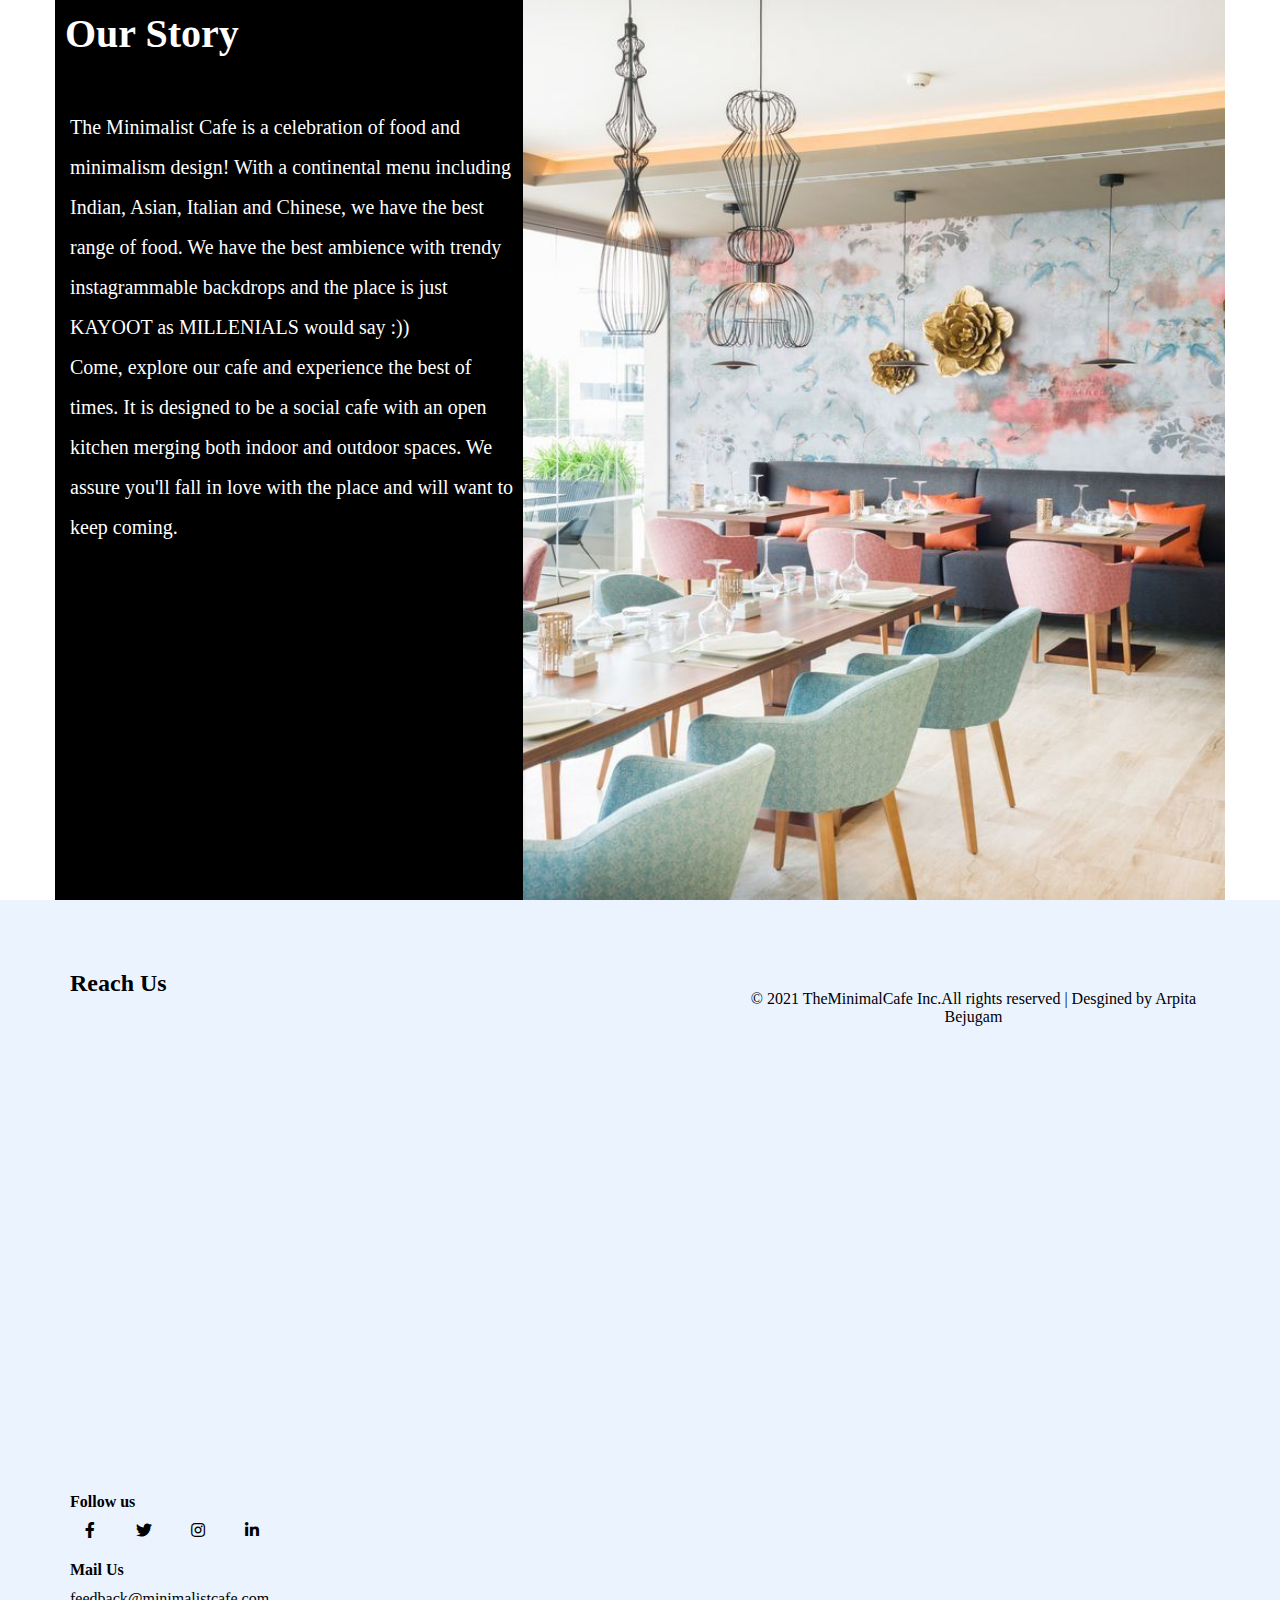
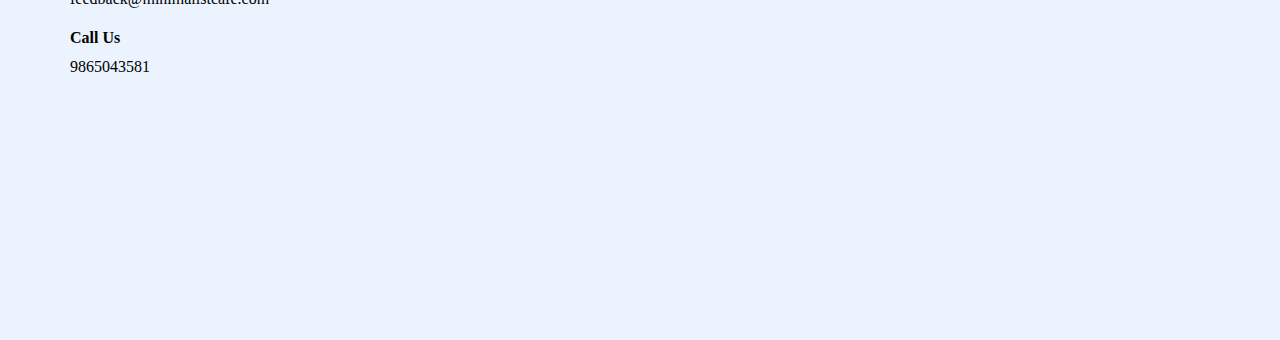
==== about.html @ 642dcc59 "first commit" ====
<!DOCTYPE html>
<html>
<head>
	<meta charset="utf-8"
	<meta name="viewport" content="width=device-width, initial-scale=1.0">
	<title>the minimalist cafe</title>
	<link rel="stylesheet" type="text/css" href="./about.css">
	<link rel="stylesheet" type="text/css" href="https://cdnjs.cloudflare.com/ajax/libs/font-awesome/5.15.1/css/all.min.css">
</head>
<body>
	<div class="container">
	<div class="about">
		<h1>Our Story</h1>
		<p>
		The Minimalist Cafe is a celebration of food and minimalism design! With a continental menu including Indian, Asian, Italian and Chinese, we have the best range of food. We have the best ambience with trendy instagrammable backdrops and the place is just KAYOOT as MILLENIALS would say :))<br>
		Come, explore our cafe and experience the best of times. It is designed to be a social cafe with an open kitchen merging both indoor and outdoor spaces. We assure you'll fall in love with the place and will want to keep coming. 
	    </p>
	</div>
	<div class="imgback">
		<img src="./cafe.jpg"/>
	</div>
</div>
<footer class="footer">
          <div class="container">
            <div class="row">
              <div class="footer-col">
                <h2>Reach Us</h2><br>
      <p>
        <iframe src="https://www.google.com/maps/embed?pb=!1m18!1m12!1m3!1d3615.2495757502447!2d121.52738031495839!3d25.02560298397632!2m3!1f0!2f0!3f0!3m2!1i1024!2i768!4f13.1!3m3!1m2!1s0x3442a985b94cb44f%3A0xec3aa5fdb4eaa278!2sMinimal%20Cafe!5e0!3m2!1sen!2sin!4v1616687553635!5m2!1sen!2sin" width="400" height="300" style="border:0;" allowfullscreen="" loading="lazy"></iframe>
      </p>

              </div>
              <div class="footer-col">
                <h4>Follow us</h4>
                <div class="social-links">
                  <a href="https://www.facebook.com/"><i class="fab fa-facebook-f"></i></a>
                  <a href="https://twitter.com/?lang=en-in"><i class="fab fa-twitter"></i></a>
                  <a href="https://www.instagram.com/"><i class="fab fa-instagram"></i></a>
                  <a href="https://www.linkedin.com/login?fromSignIn=true"><i class="fab fa-linkedin-in"></i></a><br>
                  <spam>Mail Us</spam><br>
                  <a href="mailto:feedback@minimalistcafe.com">feedback@minimalistcafe.com</a><br>
                  <spam>Call Us</spam><br>
                  <a href="tel:9390010925">9865043581</a>
                </div>
              </div>
            </div>
            <div class="footer-bottom">
            &copy; 2021 TheMinimalCafe Inc.All rights reserved | Desgined by Arpita Bejugam
          </div>
          </div>
        </footer>
</body>
</html>
---- about.css ----
*{
	padding: 0;
	margin: 0;
}
.container{
	height: 100vh;
	display: flex;
}
.about{
	width: 40%;
	box-sizing: border-box;
	padding: 10px;
    font-size: 20px;
    background-color: black;
    color:white;
}
.about p{
	margin-top: 50px;
	line-height: 40px;
	margin-left: 5px;
}
.imgback{
	width: 60%;	
}
.imgback img{
	width:100%;
	height: 100%;
}
.container{
  max-width:1170px;
  margin: auto;
}
.row{
  display: flex;
  flex-wrap: wrap;
}
.footer
{
  background-color: rgb(235,243,255);
  padding: 70px 0px;
}
.footer-col{
  width:50%;
  padding: 0 15px;
}
.footer-col .social-links a{
  display: inline-block;
  height: 40px;
  width: 40px;
  margin:0 10px 10px 0;
  text-align: center;
  line-height: 40px;
  border-radius: 50%;
  transition: all 0.5s ease;
  text-decoration: none;
  background-color: transparent;
}
.footer-col .social-links spam
{
  font-weight: bold;
}
.footer-col .social-links a
{
  color: black;
}
.footer-col .social-links a:hover
{
  background: none;
    color: #0082e6;
}
.footer .footer-bottom
{
  padding-top: 20px;
  text-align: center;
}
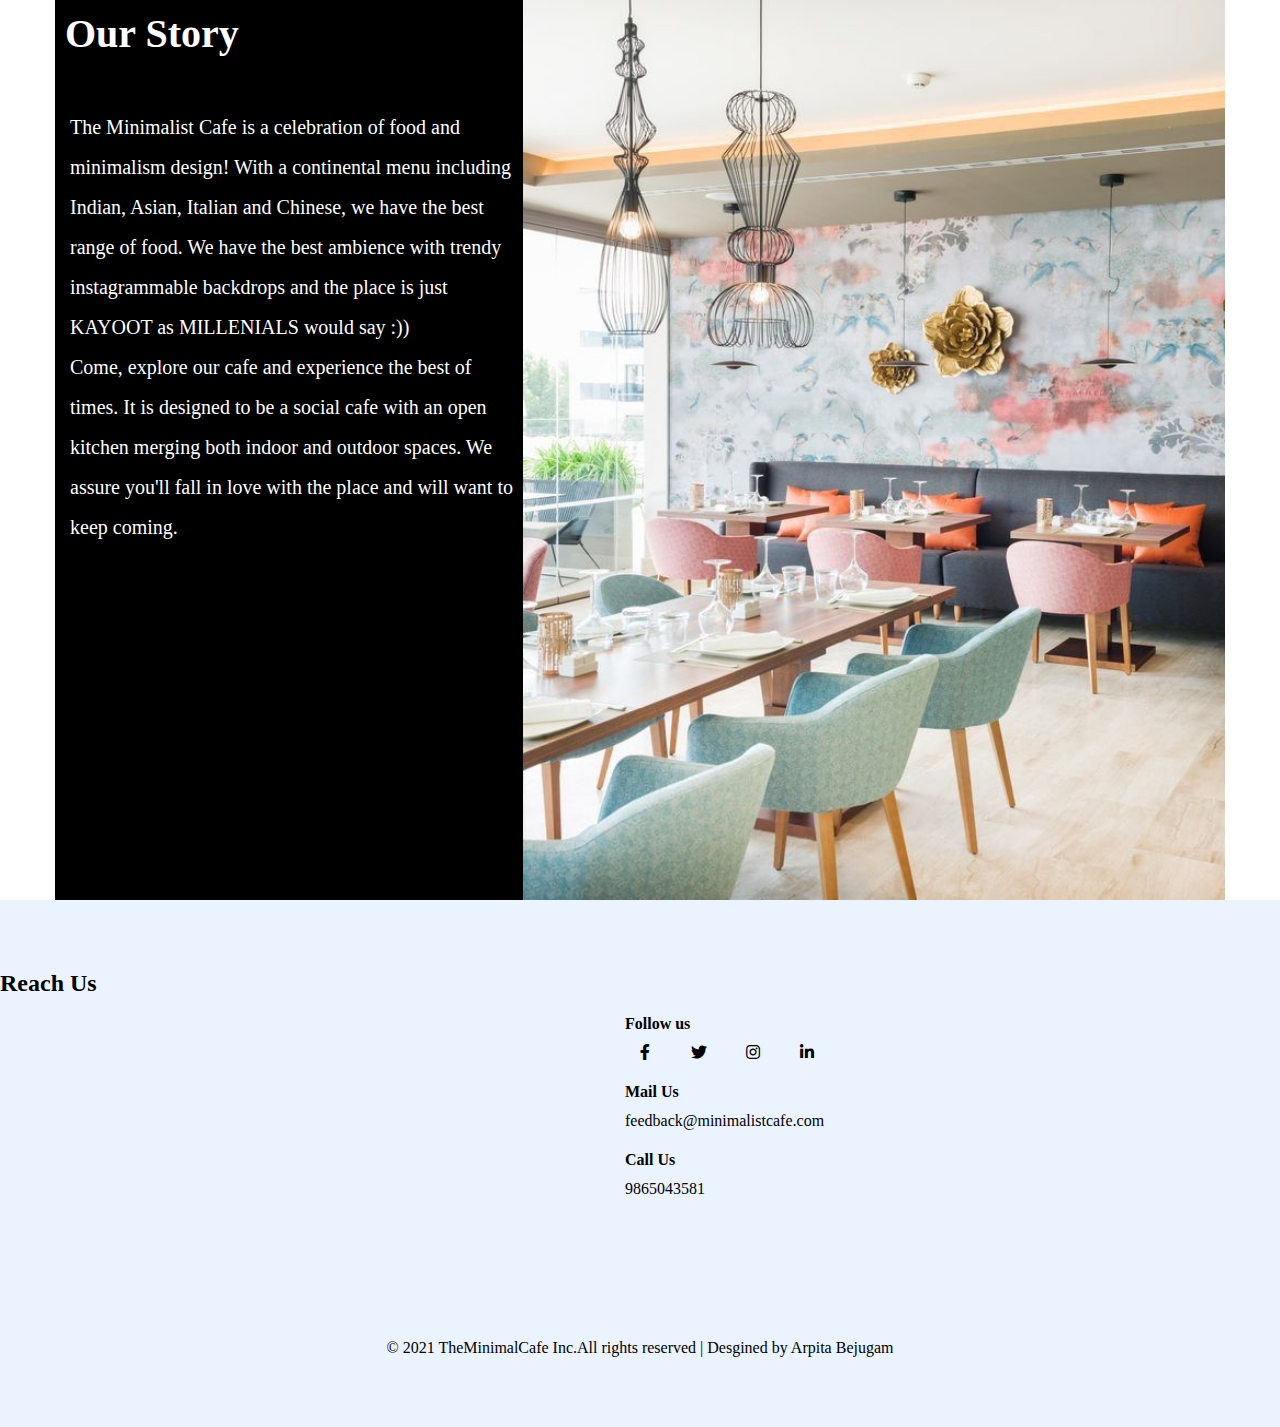
==== commit 771fa927: "Changes" ====
--- a/about.html
+++ b/about.html
@@ -1,7 +1,7 @@
 <!DOCTYPE html>
 <html>
 <head>
-	<meta charset="utf-8"
+	<meta charset="utf-8">
 	<meta name="viewport" content="width=device-width, initial-scale=1.0">
 	<title>the minimalist cafe</title>
 	<link rel="stylesheet" type="text/css" href="./about.css">
@@ -21,34 +21,34 @@
 	</div>
 </div>
 <footer class="footer">
-          <div class="container">
-            <div class="row">
-              <div class="footer-col">
-                <h2>Reach Us</h2><br>
-      <p>
-        <iframe src="https://www.google.com/maps/embed?pb=!1m18!1m12!1m3!1d3615.2495757502447!2d121.52738031495839!3d25.02560298397632!2m3!1f0!2f0!3f0!3m2!1i1024!2i768!4f13.1!3m3!1m2!1s0x3442a985b94cb44f%3A0xec3aa5fdb4eaa278!2sMinimal%20Cafe!5e0!3m2!1sen!2sin!4v1616687553635!5m2!1sen!2sin" width="400" height="300" style="border:0;" allowfullscreen="" loading="lazy"></iframe>
-      </p>
+  <div>
+    <h2>Reach Us</h2><br>
+  </div>
+  <div class="row">
+    <p>
+      <iframe src="https://www.google.com/maps/embed?pb=!1m18!1m12!1m3!1d3615.2495757502447!2d121.52738031495839!3d25.02560298397632!2m3!1f0!2f0!3f0!3m2!1i1024!2i768!4f13.1!3m3!1m2!1s0x3442a985b94cb44f%3A0xec3aa5fdb4eaa278!2sMinimal%20Cafe!5e0!3m2!1sen!2sin!4v1616687553635!5m2!1sen!2sin" width="400" height="300" style="border:0;" allowfullscreen="" loading="lazy"></iframe>
+    </p>
 
-              </div>
-              <div class="footer-col">
-                <h4>Follow us</h4>
-                <div class="social-links">
-                  <a href="https://www.facebook.com/"><i class="fab fa-facebook-f"></i></a>
-                  <a href="https://twitter.com/?lang=en-in"><i class="fab fa-twitter"></i></a>
-                  <a href="https://www.instagram.com/"><i class="fab fa-instagram"></i></a>
-                  <a href="https://www.linkedin.com/login?fromSignIn=true"><i class="fab fa-linkedin-in"></i></a><br>
-                  <spam>Mail Us</spam><br>
-                  <a href="mailto:feedback@minimalistcafe.com">feedback@minimalistcafe.com</a><br>
-                  <spam>Call Us</spam><br>
-                  <a href="tel:9390010925">9865043581</a>
-                </div>
+            <div class="footer-col">
+              <h4>Follow us</h4>
+              <div class="social-links">
+                <a href="https://www.facebook.com/"><i class="fab fa-facebook-f"></i></a>
+                <a href="https://twitter.com/?lang=en-in"><i class="fab fa-twitter"></i></a>
+                <a href="https://www.instagram.com/"><i class="fab fa-instagram"></i></a>
+                <a href="https://www.linkedin.com/login?fromSignIn=true"><i class="fab fa-linkedin-in"></i></a><br>
+                <spam>Mail Us</spam><br>
+                <a href="mailto:feedback@minimalistcafe.com">feedback@minimalistcafe.com</a><br>
+                <spam>Call Us</spam><br>
+                <a href="tel:9390010925">9865043581</a>
               </div>
             </div>
-            <div class="footer-bottom">
-            &copy; 2021 TheMinimalCafe Inc.All rights reserved | Desgined by Arpita Bejugam
+  </div>
           </div>
-          </div>
-        </footer>
+          <div class="footer-bottom">
+          &copy; 2021 TheMinimalCafe Inc.All rights reserved | Desgined by Arpita Bejugam
+        </div>
+        </div>
+      </footer>
 </body>
 </html>
 
--- a/about.css
+++ b/about.css
@@ -32,7 +32,7 @@
 }
 .row{
   display: flex;
-  flex-wrap: wrap;
+  justify-content: space-between;
 }
 .footer
 {
